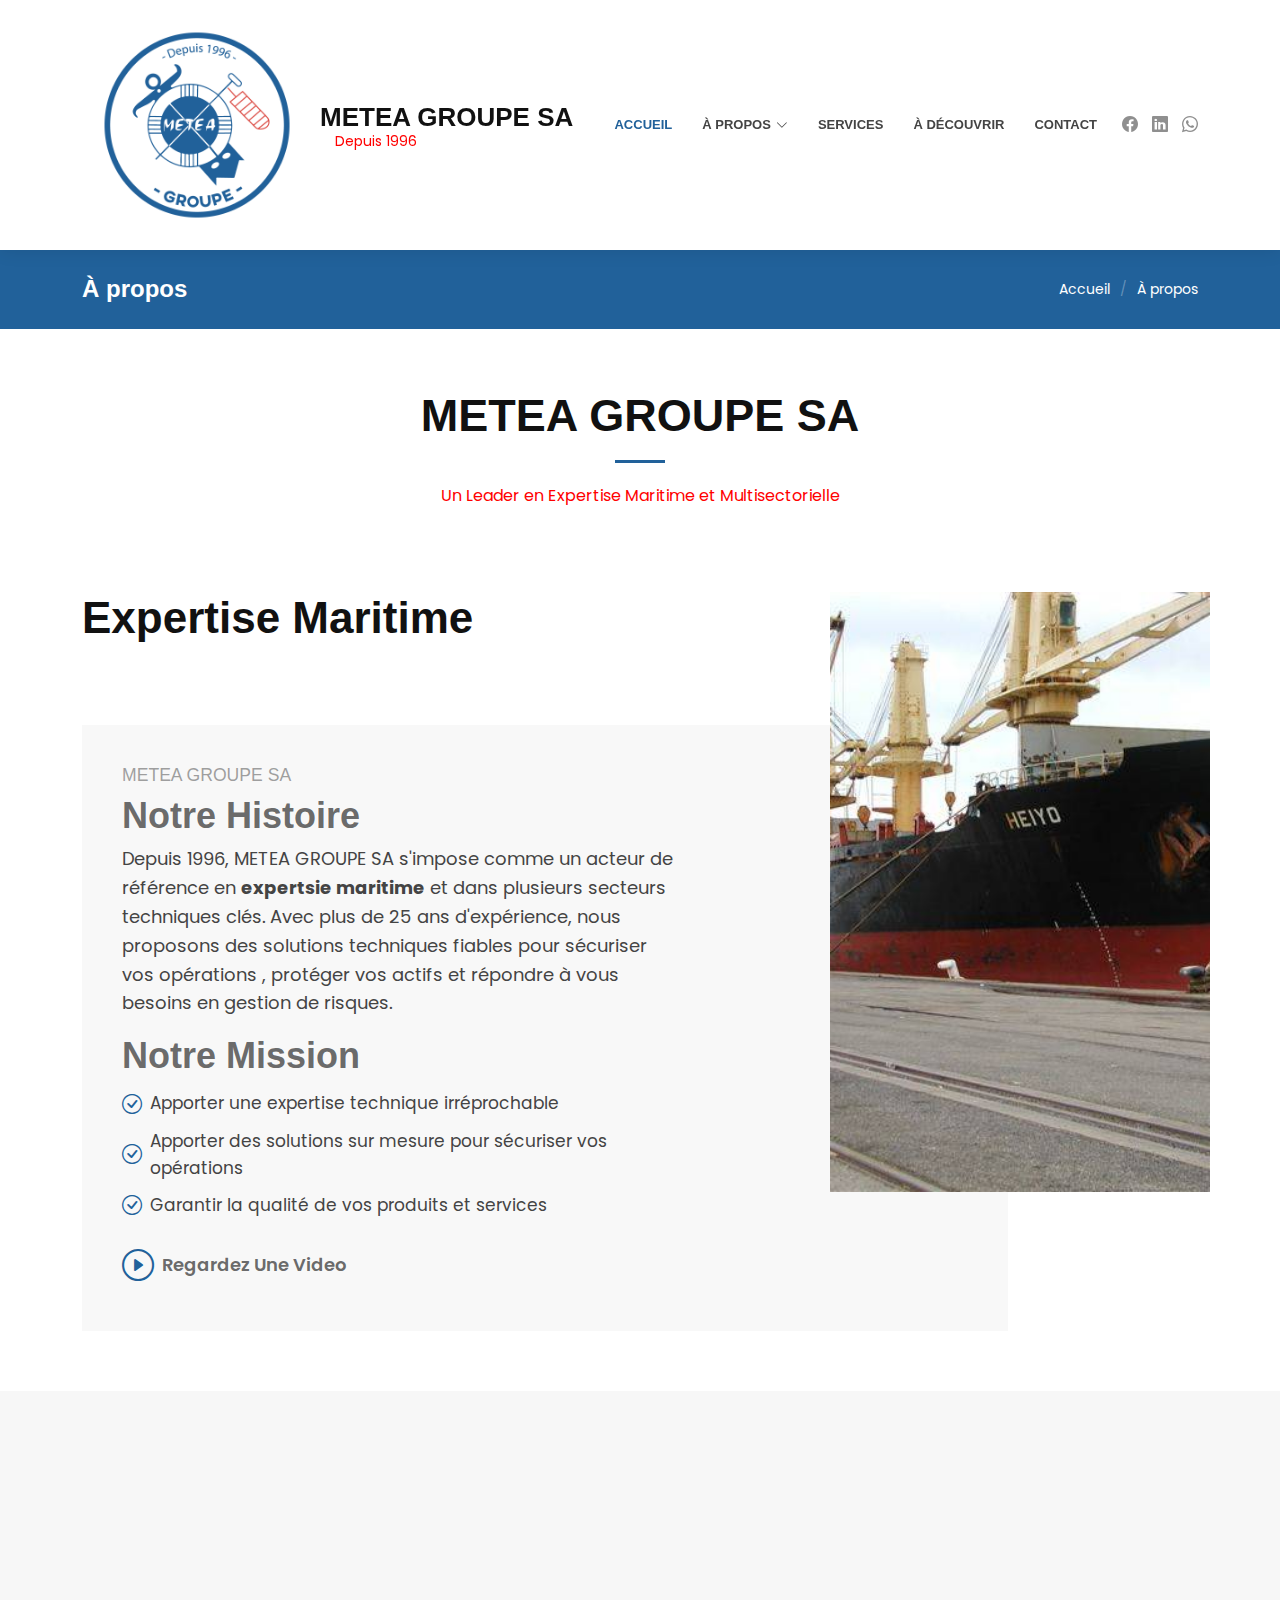
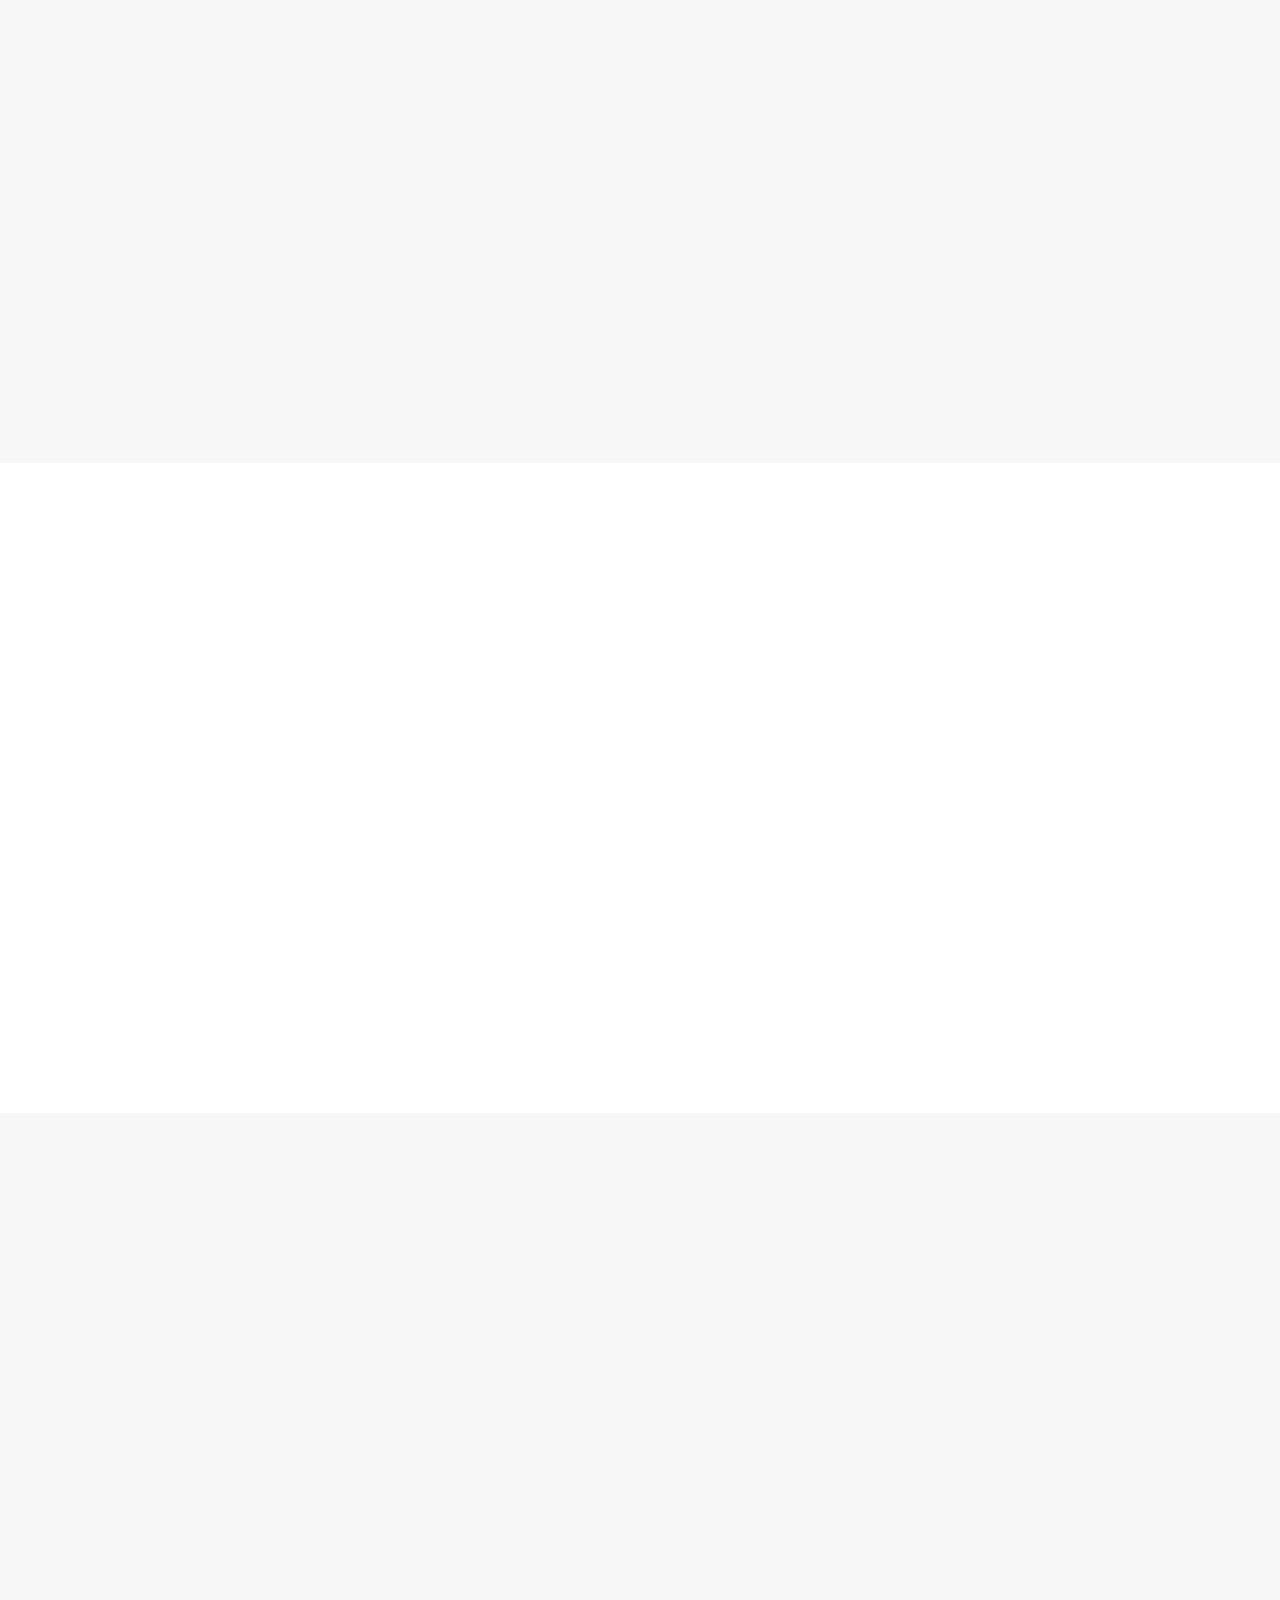
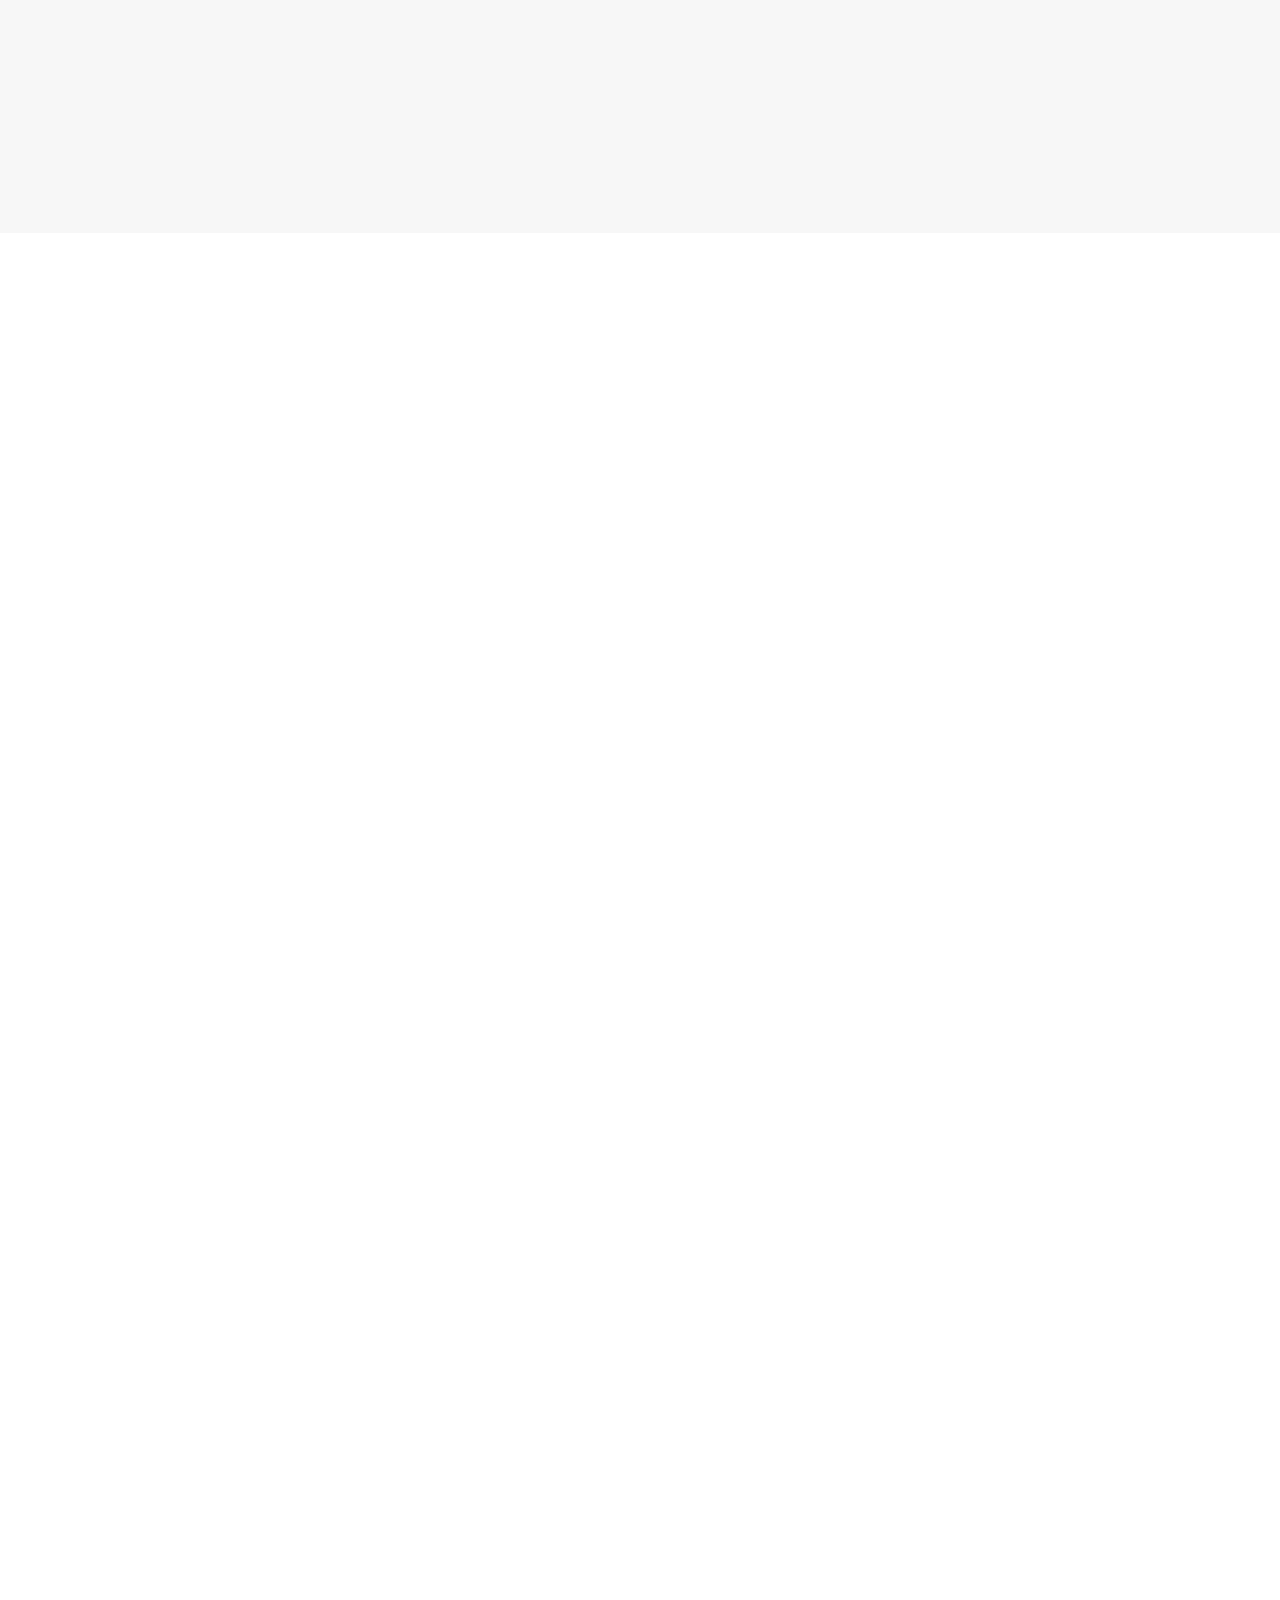
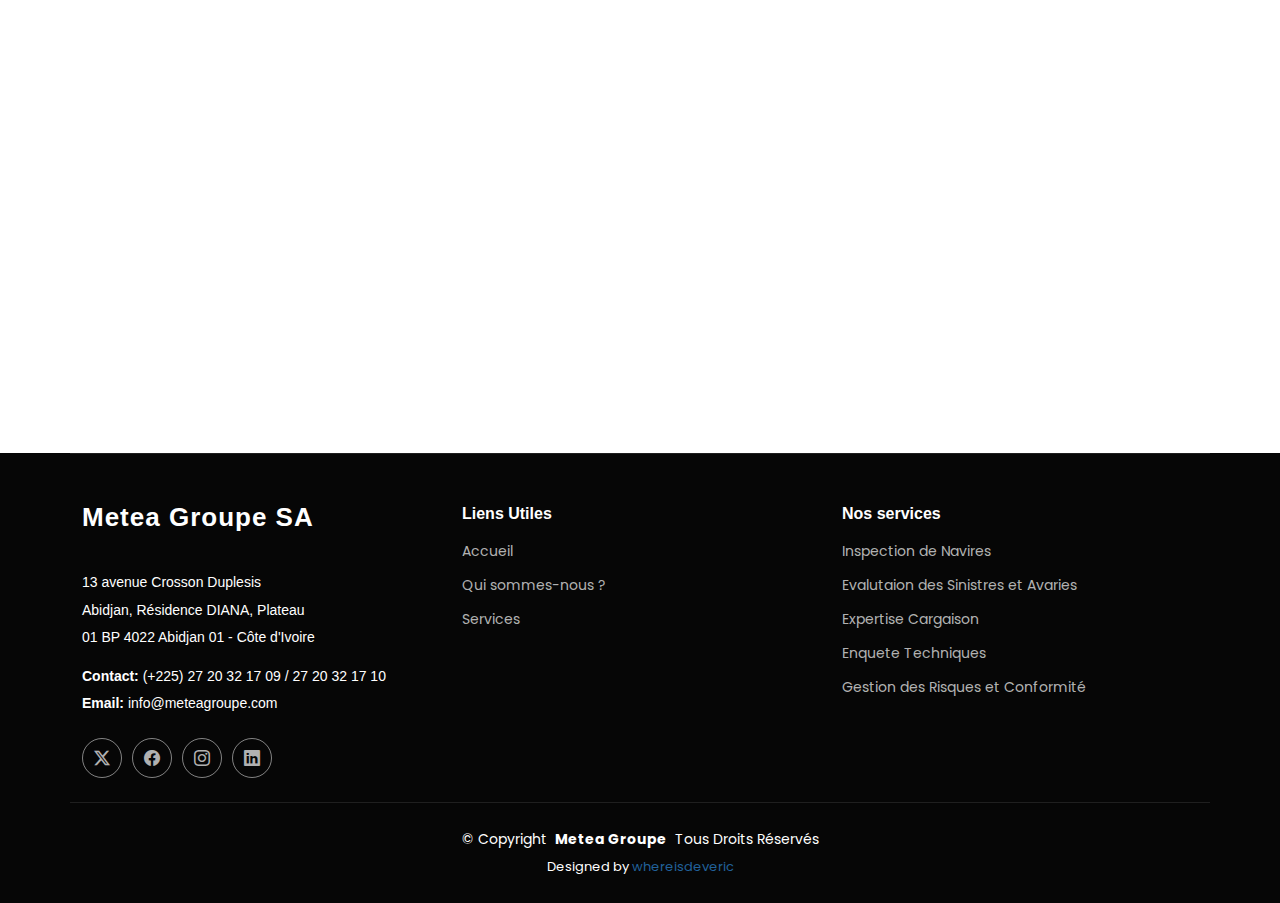
==== apropos.html @ 0f22d6e6 "Premier dépôt du projet" ====
<!DOCTYPE html>
<html lang="en">

<head>
  <meta charset="utf-8">
  <meta content="width=device-width, initial-scale=1.0" name="viewport">
  <title>Metea Groupe SA</title>
  <meta name="description" content="">
  <meta name="keywords" content="">

  <!-- Favicons -->
  <link href="assets/img/logometa.png" rel="icon">
  <link href="assets/img/apple-touch-icon.png" rel="apple-touch-icon">

  <!-- Fonts -->
  <link href="https://fonts.googleapis.com" rel="preconnect">
  <link href="https://fonts.gstatic.com" rel="preconnect" crossorigin>
  <link href="https://fonts.googleapis.com/css2?family=Poppins:wght@300;400;500;600;700&display=swap" rel="stylesheet">

  <!-- Vendor CSS Files -->
  <link href="assets/vendor/bootstrap/css/bootstrap.min.css" rel="stylesheet">
  <link href="assets/vendor/bootstrap-icons/bootstrap-icons.css" rel="stylesheet">
  <link href="assets/vendor/aos/aos.css" rel="stylesheet">
  <link href="assets/vendor/glightbox/css/glightbox.min.css" rel="stylesheet">
  <link href="assets/vendor/swiper/swiper-bundle.min.css" rel="stylesheet">

  <!-- Main CSS File -->
  <link href="assets/css/main.css" rel="stylesheet">

  <!-- =======================================================
  * Template Name: Company
  * Template URL: https://bootstrapmade.com/company-free-html-bootstrap-template/
  * Updated: Aug 07 2024 with Bootstrap v5.3.3
  * Author: BootstrapMade.com
  * License: https://bootstrapmade.com/license/
  ======================================================== -->
</head>

<body class="about-page">

  <header id="header" class="header d-flex align-items-center sticky-top">
    <div class="container position-relative d-flex align-items-center">

     <a href="index.html" class="logo d-flex align-items-center me-auto">
  <!-- Uncomment the line below if you also wish to use an image logo -->
  <img src="assets/img/logometa.png" alt=""> 

  <div class="hide-on-mobile">
    <h1 class="sitename">Metea Groupe SA</h1>
    <p style="color: red; font-size: 14px; margin: 0; margin-left: 15px;">Depuis 1996</p>
  </div>
  
 
</a>

     

      <nav id="navmenu" class="navmenu"     >
        <ul  >
          <li><a href="index.html" class="active" >Accueil</a></li>
          <li class="dropdown"><a href="about.html" ><span>À propos</span> <i class="bi bi-chevron-down toggle-dropdown"></i></a>
            <ul>
              <li><a href="team.html" >Équipe</a></li>
              <li><a href="testimonials.html" >Nos Engagements</a></li>
              <!-- <li class="dropdown"><a href="#"><span>Deep Dropdown</span> <i class="bi bi-chevron-down toggle-dropdown"></i></a>
                <ul>
                  <li><a href="#">Deep Dropdown 1</a></li>
                  <li><a href="#">Deep Dropdown 2</a></li>
                  <li><a href="#">Deep Dropdown 3</a></li>
                  <li><a href="#">Deep Dropdown 4</a></li>
                  <li><a href="#">Deep Dropdown 5</a></li>
                </ul>
              </li> -->
            </ul>
          </li>
          <li><a href="services.html" >Services</a></li>
          <!-- <li><a href="portfolio.html">Portfolio</a></li> -->
          <!-- <li><a href="pricing.html">Pricing</a></li> -->
          <li><a href="blog.html" >À Découvrir</a></li>
          <li><a href="contact.html" >Contact</a></li>
        </ul>
        <i class="mobile-nav-toggle d-xl-none bi bi-list"></i>
      </nav>

      <div class="header-social-links">
        <!-- <a href="#" class="twitter"><i class="bi bi-twitter-x"></i></a> -->
        <a href="#" class="facebook"><i class="bi bi-facebook"></i></a>
        <a href="#" class="linkedin"><i class="bi bi-linkedin"></i></a>
                 <a href="#" class="whatsapp"><i class="bi bi-whatsapp"></i></a> 

      </div>

    </div>
  </header>

  <main class="main">

    <!-- Page Title -->
    <div class="page-title accent-background">
      <div class="container d-lg-flex justify-content-between align-items-center">
        <h1 class="mb-2 mb-lg-0">À propos</h1>
        <nav class="breadcrumbs">
          <ol>
            <li><a href="index.html">Accueil</a></li>
            <li class="current">À propos</li>
          </ol>
        </nav>
      </div>
    </div><!-- End Page Title -->

     <!-- About Section -->
     <section id="about" class="about section" >

      <!-- Section Title -->
 <div class="container section-title" data-aos="fade-up" >
   <h2 class="text-center" style=" font-size: 45px;">METEA GROUPE SA</h2>
   <p style="color: red; ">
     Un Leader en Expertise Maritime et Multisectorielle
   </p>
 </div><!-- End Section Title -->


 <div class="container pt-4">

   <div class="row position-relative" style=" font-size: 18px;">
     <div class="col-lg-4 about-img" data-aos="zoom-out" data-aos-delay="200"><img src="assets/img/profil.jpg"></div>

     <div class="col-lg-10" data-aos="fade-up" data-aos-delay="100">
       <h2 class="inner-title">Expertise Maritime</h2>
    
       <div class="our-story">
         <h4>METEA GROUPE SA</h4>
         <h3>Notre Histoire</h3>
         <p>
           Depuis 1996, METEA GROUPE SA s'impose comme un acteur de référence  en <strong>expertsie maritime</strong> et dans plusieurs
           secteurs techniques clés. Avec plus de 25 ans d'expérience, nous proposons des solutions techniques fiables pour sécuriser vos opérations
         , protéger vos actifs et répondre à vous besoins en gestion de risques.
         </p>

         <h3>Notre Mission</h3>
         <ul style=" font-size: 17px;">
           <li><i class="bi bi-check-circle"></i> <span>Apporter une expertise technique irréprochable</span></li>
           <li><i class="bi bi-check-circle"></i> <span>Apporter des solutions sur mesure pour sécuriser vos opérations </span></li>
           <li><i class="bi bi-check-circle"></i> <span>Garantir la qualité de vos produits et services</span></li>
         </ul>
        
         <div class="watch-video d-flex align-items-center position-relative">
           <i class="bi bi-play-circle"></i>
           <a href="https://www.youtube.com/watch?v=AWh-Y-PFtzI" class="glightbox stretched-link">Regardez Une Video</a>
         </div>
       </div>
     </div>

   </div>

 </div>



 

</section><!-- /About Section -->

    <!-- Team Section -->
    <section id="team" class="team section light-background"  >

      <!-- Section Title -->
      <div class="container section-title" data-aos="fade-up">
        <h2>Notre Équipe</h2>
        <p style="font-size: 17px;">Parti d'une vision en 1996, partagée par trois collaborateurs, <strong>METEA GROUPE</strong>  rassemble aujourd'hui 80 collaborateurs permanents, formés et engagés pour offrir le meilleur service.</p>
      </div><!-- End Section Title -->

      <div class="container">

        <div class="row gy-4">

          <div class="col-lg-3 col-md-6 d-flex align-items-stretch" data-aos="fade-up" data-aos-delay="100">
            <div class="team-member">
              <div class="member-img">
                <img src="assets/img/team/team-1.jpg" class="img-fluid" alt="">
                <div class="social">
                  <a href=""><i class="bi bi-twitter-x"></i></a>
                  <a href=""><i class="bi bi-facebook"></i></a>
                  <a href=""><i class="bi bi-instagram"></i></a>
                  <a href=""><i class="bi bi-linkedin"></i></a>
                </div>
              </div>
              <div class="member-info">
                <h4>Walter White</h4>
                <span>Chief Executive Officer</span>
              </div>
            </div>
          </div><!-- End Team Member -->

          <div class="col-lg-3 col-md-6 d-flex align-items-stretch" data-aos="fade-up" data-aos-delay="200">
            <div class="team-member">
              <div class="member-img">
                <img src="assets/img/team/team-2.jpg" class="img-fluid" alt="">
                <div class="social">
                  <a href=""><i class="bi bi-twitter-x"></i></a>
                  <a href=""><i class="bi bi-facebook"></i></a>
                  <a href=""><i class="bi bi-instagram"></i></a>
                  <a href=""><i class="bi bi-linkedin"></i></a>
                </div>
              </div>
              <div class="member-info">
                <h4>Sarah Jhonson</h4>
                <span>Product Manager</span>
              </div>
            </div>
          </div><!-- End Team Member -->

          <div class="col-lg-3 col-md-6 d-flex align-items-stretch" data-aos="fade-up" data-aos-delay="300">
            <div class="team-member">
              <div class="member-img">
                <img src="assets/img/team/team-3.jpg" class="img-fluid" alt="">
                <div class="social">
                  <a href=""><i class="bi bi-twitter-x"></i></a>
                  <a href=""><i class="bi bi-facebook"></i></a>
                  <a href=""><i class="bi bi-instagram"></i></a>
                  <a href=""><i class="bi bi-linkedin"></i></a>
                </div>
              </div>
              <div class="member-info">
                <h4>William Anderson</h4>
                <span>CTO</span>
              </div>
            </div>
          </div><!-- End Team Member -->

          <div class="col-lg-3 col-md-6 d-flex align-items-stretch" data-aos="fade-up" data-aos-delay="400">
            <div class="team-member">
              <div class="member-img">
                <img src="assets/img/team/team-4.jpg" class="img-fluid" alt="">
                <div class="social">
                  <a href=""><i class="bi bi-twitter-x"></i></a>
                  <a href=""><i class="bi bi-facebook"></i></a>
                  <a href=""><i class="bi bi-instagram"></i></a>
                  <a href=""><i class="bi bi-linkedin"></i></a>
                </div>
              </div>
              <div class="member-info">
                <h4>Amanda Jepson</h4>
                <span>Accountant</span>
              </div>
            </div>
          </div><!-- End Team Member -->

        </div>

      </div>

    </section><!-- /Team Section -->


  







           <!-- About Section -->
    <section id="about" class="about section" >




 <div class="container pt-4">

   <div class="row position-relative" style=" font-size: 18px;">
     <div class="col-lg-4 about-img" data-aos="zoom-out" data-aos-delay="200"><img src="assets/img/carte.JPG"></div>

     <div class="col-lg-10" data-aos="fade-up" data-aos-delay="100">
       <h2 class="inner-title" style="font-size: 35px;">NOTRE PORTÉE D'INTERVENTION</h2>
    
       <div class="our-story">
         <h4>METEA GROUPE SA</h4>
         <p>
          Présence sur l'ensemble des ports en Côte d'Ivoire et en Afrique de l'Ouest, avec des capacités d'intervention à l'international.

         </p>

         <h4>METEA GROUPE SA : Expertise Maritime et plus encore</h4>
         <p>
          Avec <strong>METEA GROUPE SA</strong>, vous avez l'assurance d'un partenaire de confiance pour toutes vos expertises maritimes et industrielles. 
          Nous allions savoir-faire, rigueur et innovation pour protéger vos actifs et garantir la réussite de vos opérations.
         </p>
        
        
       </div>
     </div>

   </div>

 </div>



 

</section><!-- /About Section -->

     

             <!-- Services Section -->
     <section id="about" class="services section light-background">

      <div class="container">

        <div class="row gy-4">

            <!-- Section Title -->
      <div class="container section-title" data-aos="fade-up">
        <h2 class="text-center" >Nos Engagements</h2>
     
      </div><!-- End Section Title -->


          <div class="col-lg-3 col-md-6" data-aos="fade-up" data-aos-delay="100">
            <div class="service-item item-cyan position-relative">
              <div class="icon">
                <svg width="100" height="100" viewBox="0 0 600 600" xmlns="http://www.w3.org/2000/svg">
                  <path stroke="none" stroke-width="0" fill="#f5f5f5" d="M300,521.0016835830174C376.1290562159157,517.8887921683347,466.0731472004068,529.7835943286574,510.70327084640275,468.03025145048787C554.3714126377745,407.6079735673963,508.03601936045806,328.9844924480964,491.2728898941984,256.3432110539036C474.5976632858925,184.082847569629,479.9380746630129,96.60480741107993,416.23090153303,58.64404602377083C348.86323505073057,18.502131276798302,261.93793281208167,40.57373210992963,193.5410806939664,78.93577620505333C130.42746243093433,114.334589627462,98.30271207620316,179.96522072025542,76.75703585869454,249.04625023123273C51.97151888228291,328.5150500222984,13.704378332031375,421.85034740162234,66.52175969318436,486.19268352777647C119.04800174914682,550.1803526380478,217.28368757567262,524.383925680826,300,521.0016835830174"></path>
                </svg>
                <i class="bi bi-award"></i>
                </div>
              <a href="" class="stretched-link" >
                <h3 style=" font-size: 20px;">Qualité et Précision</h3>
              </a>
              <p style=" font-size: 16px;">
                Nous nous engageons à fournir des services d'expertises et de controle de la plus haute qualité, en respectant les normes internationales.
              </p>
            </div>
          </div><!-- End Service Item -->

          <div class="col-lg-3 col-md-6" data-aos="fade-up" data-aos-delay="200">
            <div class="service-item item-orange position-relative">
              <div class="icon">
                <svg width="100" height="100" viewBox="0 0 600 600" xmlns="http://www.w3.org/2000/svg">
                  <path stroke="none" stroke-width="0" fill="#f5f5f5" d="M300,582.0697525312426C382.5290701553225,586.8405444964366,449.9789794690241,525.3245884688669,502.5850820975895,461.55621195738473C556.606425686781,396.0723002908107,615.8543463187945,314.28637112970534,586.6730223649479,234.56875336149918C558.9533121215079,158.8439757836574,454.9685369536778,164.00468322053177,381.49747125262974,130.76875717737553C312.15926192815925,99.40240125094834,248.97055460311594,18.661163978235184,179.8680185752513,50.54337015887873C110.5421016452524,82.52863877960104,119.82277516462835,180.83849132639028,109.12597500060166,256.43424936330496C100.08760227029461,320.3096726198365,92.17705696193138,384.0621239912766,124.79988738764834,439.7174275375508C164.83382741302287,508.01625554203684,220.96474134820875,577.5009287672846,300,582.0697525312426"></path>
                </svg>
                <i class="bi bi-clock"></i>
              </div>
              <a href="" class="stretched-link" >
                <h3 style=" font-size: 20px;">Réactivité et Disponibilité</h3>
              </a>
              <p style=" font-size: 16px;">
                Nous sommes toujours disponible pour répondre aux besoins de nos partenaires, avec des équipes pretes à intervenir en urgence si nécessaire
              </p>
            </div>
          </div><!-- End Service Item -->

          <div class="col-lg-3 col-md-6" data-aos="fade-up" data-aos-delay="300">
            <div class="service-item item-teal position-relative">
              <div class="icon">
                <svg width="100" height="100" viewBox="0 0 600 600" xmlns="http://www.w3.org/2000/svg">
                  <path stroke="none" stroke-width="0" fill="#f5f5f5" d="M300,541.5067337569781C382.14930387511276,545.0595476570109,479.8736841581634,548.3450877840088,526.4010558755058,480.5488172755941C571.5218469581645,414.80211281144784,517.5187510058486,332.0715597781072,496.52539010469104,255.14436215662573C477.37192572678356,184.95920475031193,473.57363656557914,105.61284051026155,413.0603344069578,65.22779650032875C343.27470386102294,18.654635553484475,251.2091493199835,5.337323636656869,175.0934190732945,40.62881213300186C97.87086631185822,76.43348514350839,51.98124368387456,156.15599469081315,36.44837278890362,239.84606092416172C21.716077023791087,319.22268207091537,43.775223500013084,401.1760424656574,96.891909868211,461.97329694683043C147.22146801428983,519.5804099606455,223.5754009179313,538.201503339737,300,541.5067337569781"></path>
                </svg>
                <i class="bi bi-shield-lock"></i>
              </div>
              <a href="" class="stretched-link">
                <h3 style=" font-size: 20px;">Confidentialité et Éthique</h3>
              </a>
              <p style=" font-size: 16px;">
                Nous appliquons les standards les plus élevés en matière  de confidentialité et d'hétique  pour assurer la sécurité des informations de nos clients.
              </p>
            </div>
          </div><!-- End Service Item -->

          <div class="col-lg-3 col-md-6" data-aos="fade-up" data-aos-delay="400">
            <div class="service-item item-red position-relative">
              <div class="icon">
                <svg width="100" height="100" viewBox="0 0 600 600" xmlns="http://www.w3.org/2000/svg">
                  <path stroke="none" stroke-width="0" fill="#f5f5f5" d="M300,503.46388370962813C374.79870501325706,506.71871716319447,464.8034551963731,527.1746412648533,510.4981551193396,467.86667711651364C555.9287308511215,408.9015244558933,512.6030010748507,327.5744911775523,490.211057578863,256.5855673507754C471.097692560561,195.9906835881958,447.69079081568157,138.11976852964426,395.19560036434837,102.3242989838813C329.3053358748298,57.3949838291264,248.02791733380457,8.279543830951368,175.87071277845988,42.242879143198664C103.41431057327972,76.34704239035025,93.79494320519305,170.9812938413882,81.28167332365135,250.07896920659033C70.17666984294237,320.27484674793965,64.84698225790005,396.69656628748305,111.28512138212992,450.4950937839243C156.20124167950087,502.5303643271138,231.32542653798444,500.4755392045468,300,503.46388370962813"></path>
                </svg>
                <i class="bi bi-lightbulb"></i>
              </div>
              <a href="" class="stretched-link">
                <h3 style=" font-size: 20px;">Innovation Continue</h3>
              </a>
              <p style=" font-size: 16px;">
                Nous investissons constamment dans les nouvelles technologies et les meilleures pratiques pour rester à la  pointe de l'innovation dans chacun de nos domaines.
              </p>
            </div>
          </div><!-- End Service Item -->

        

         
        </div>

      </div>

    </section><!-- /Services Section -->

              <!-- About Section -->
      <section id="about" class="about section">

       

        <div class="container">

          <div class="row position-relative">
            <div class="col-lg-6 about-img" data-aos="zoom-out" data-aos-delay="200"><img src="assets/img/par.jpg">
            
            
            </div>

            <div class="col-lg-8" data-aos="fade-up" data-aos-delay="100" >
              <h2 class="inner-title" style="font-size: 30px;">PARTENARIATS INTERNATIONAUX</h2>
            <br>
            <br>
              <div class="our-story">
                <h4>METEA GROUPE</h4>
                <p>
                  En collaboration avec <strong>AMS (Africa Marine Survey) </strong> et <strong>E-survey</strong>, Nous garantissons la qualité et la précision de nos services grâce à des technologies avancées.
                </p>

               

              </div>
            </div>

          </div>

        </div>





      </section><!-- /About Section -->

     <!-- Clients Section -->
     <section id="clients" class="clients section">

      <!-- Section Title -->
      <div class="container section-title" data-aos="fade-up">
        <h2 >PARTENAIRES</h2>
        <p style=" font-size: 18px;">Découvrez nos partenaires de confiance, engagés à nos côtés pour offrir des solutions d'excellence.</p>
      </div><!-- End Section Title -->

      <div class="container" data-aos="fade-up" data-aos-delay="100">

        <div class="row g-0 clients-wrap">

          <div class="col-xl-3 col-md-4 client-logo">
            <img src="assets/img/clients/Fichier 1.jpg" class="img-fluid" alt="">
          </div><!-- End Client Item -->

          <div class="col-xl-3 col-md-4 client-logo">
            <img src="assets/img/clients/Fichier 10.jpg" class="img-fluid" alt="">
          </div><!-- End Client Item -->

          <div class="col-xl-3 col-md-4 client-logo">
            <img src="assets/img/clients/Fichier 11.jpg" class="img-fluid" alt="">
          </div><!-- End Client Item -->

          <div class="col-xl-3 col-md-4 client-logo">
            <img src="assets/img/clients/Fichier 12.jpg" class="img-fluid" alt="">
          </div><!-- End Client Item -->

          <div class="col-xl-3 col-md-4 client-logo">
            <img src="assets/img/clients/Fichier 13.jpg" class="img-fluid" alt="">
          </div><!-- End Client Item -->

          <div class="col-xl-3 col-md-4 client-logo">
            <img src="assets/img/clients/Fichier 14.jpg" class="img-fluid" alt="">
          </div><!-- End Client Item -->

          <div class="col-xl-3 col-md-4 client-logo">
            <img src="assets/img/clients/Fichier 15.jpg" class="img-fluid" alt="">
          </div><!-- End Client Item -->


          <div class="col-xl-3 col-md-4 client-logo">
            <img src="assets/img/clients/Fichier 16.jpg" class="img-fluid" alt="">
          </div><!-- End Client Item -->

          <div class="col-xl-3 col-md-4 client-logo">
            <img src="assets/img/clients/Fichier 17.jpg" class="img-fluid" alt="">
          </div><!-- End Client Item -->

          <div class="col-xl-3 col-md-4 client-logo">
            <img src="assets/img/clients/Fichier 18.jpg" class="img-fluid" alt="">
          </div><!-- End Client Item -->

          <div class="col-xl-3 col-md-4 client-logo">
            <img src="assets/img/clients/Fichier 20.jpg" class="img-fluid" alt="">
          </div><!-- End Client Item -->

          <div class="col-xl-3 col-md-4 client-logo">
            <img src="assets/img/clients/Fichier 21.jpg" class="img-fluid" alt="">
          </div><!-- End Client Item -->

          <div class="col-xl-3 col-md-4 client-logo">
            <img src="assets/img/clients/Fichier 22.jpg" class="img-fluid" alt="">
          </div><!-- End Client Item -->

          <div class="col-xl-3 col-md-4 client-logo">
            <img src="assets/img/clients/Fichier 6.jpg" class="img-fluid" alt="">
          </div><!-- End Client Item -->

          <div class="col-xl-3 col-md-4 client-logo">
            <img src="assets/img/clients/Fichier 7.jpg" class="img-fluid" alt="">
          </div><!-- End Client Item -->


          <div class="col-xl-3 col-md-4 client-logo">
            <img src="assets/img/clients/Fichier 9.jpg" class="img-fluid" alt="">
          </div><!-- End Client Item -->



          <div class="col-xl-3 col-md-4 client-logo">
            <img src="assets/img/clients/sucaf_cte_divoire_logo.jpeg" class="img-fluid" alt="">
          </div><!-- End Client Item -->

          <div class="col-xl-3 col-md-4 client-logo">
            <img src="assets/img/clients/logo-ccis.png" class="img-fluid" alt="">
          </div><!-- End Client Item -->

          

        </div>

      </div>

    </section><!-- /Clients Section -->


  </main>

  <footer id="footer" class="footer dark-background "     >

    <div class="container footer-top">
      <div class="row gy-4">
        <div class="col-lg-4 col-md-6 footer-about">
          <a href="index.html" class="logo d-flex align-items-center">
            <span class="sitename">Metea Groupe SA</span>
          </a>
          <div class="footer-contact pt-3">
            <p>13 avenue Crosson Duplesis</p>
            <p>Abidjan, Résidence DIANA, Plateau</p>
            <p>01 BP 4022 Abidjan 01 -  Côte d'Ivoire </p>
            <p class="mt-3"><strong>Contact:</strong> <span>(+225) 27 20 32 17 09 / 27 20 32 17 10</span></p>
            <p><strong>Email:</strong> <span>info@meteagroupe.com</span></p>
          </div>
          <div class="social-links d-flex mt-4">
            <a href=""><i class="bi bi-twitter-x"></i></a>
            <a href=""><i class="bi bi-facebook"></i></a>
            <a href=""><i class="bi bi-instagram"></i></a>
            <a href=""><i class="bi bi-linkedin"></i></a>
          </div>
        </div>

        <div class="col-lg-4 col-md-6 footer-links">
          <h4>Liens Utiles</h4>
          <ul>
            <li><a href="#">Accueil</a></li>
            <li><a href="about.html">Qui sommes-nous ?</a></li>
            <li><a href="services.html">Services</a></li>
            <!-- <li><a href="#">Conditions Générales d'Utilisation</a></li>
            <li><a href="#">Politique de confidentialité</a></li> -->
          </ul>
        </div>

        <div class="col-lg-4 col-md-6 footer-links">
          <h4>Nos services</h4>
          <ul>
            <li><a href="services.html">Inspection de Navires</a></li>
            <li><a href="services.html">Evalutaion des Sinistres et Avaries</a></li>
            <li><a href="services.html">Expertise Cargaison</a></li>
            <li><a href="services.html">Enquete Techniques</a></li>
            <li><a href="services.html">Gestion des Risques et Conformité</a></li>
          </ul>
        </div>

       

      </div>
    </div>

    <div class="container copyright text-center mt-4">
      <p>© <span>Copyright</span> <strong class="px-1 sitename">Metea Groupe</strong> <span>Tous Droits Réservés</span></p>
      <div class="credits">
        <!-- All the links in the footer should remain intact. -->
        <!-- You can delete the links only if you've purchased the pro version. -->
        <!-- Licensing information: https://bootstrapmade.com/license/ -->
        <!-- Purchase the pro version with working PHP/AJAX contact form: [buy-url] -->
        Designed by <a href="">whereisdeveric</a>
      </div>
    </div>

  </footer>

  <!-- Scroll Top -->
  <a href="#" id="scroll-top" class="scroll-top d-flex align-items-center justify-content-center"><i class="bi bi-arrow-up-short"></i></a>

  <!-- Preloader -->
  <div id="preloader"></div>

  <!-- Vendor JS Files -->
  <script src="assets/vendor/bootstrap/js/bootstrap.bundle.min.js"></script>
  <script src="assets/vendor/php-email-form/validate.js"></script>
  <script src="assets/vendor/aos/aos.js"></script>
  <script src="assets/vendor/glightbox/js/glightbox.min.js"></script>
  <script src="assets/vendor/imagesloaded/imagesloaded.pkgd.min.js"></script>
  <script src="assets/vendor/isotope-layout/isotope.pkgd.min.js"></script>
  <script src="assets/vendor/waypoints/noframework.waypoints.js"></script>
  <script src="assets/vendor/swiper/swiper-bundle.min.js"></script>

  <!-- Main JS File -->
  <script src="assets/js/main.js"></script>

</body>

</html>
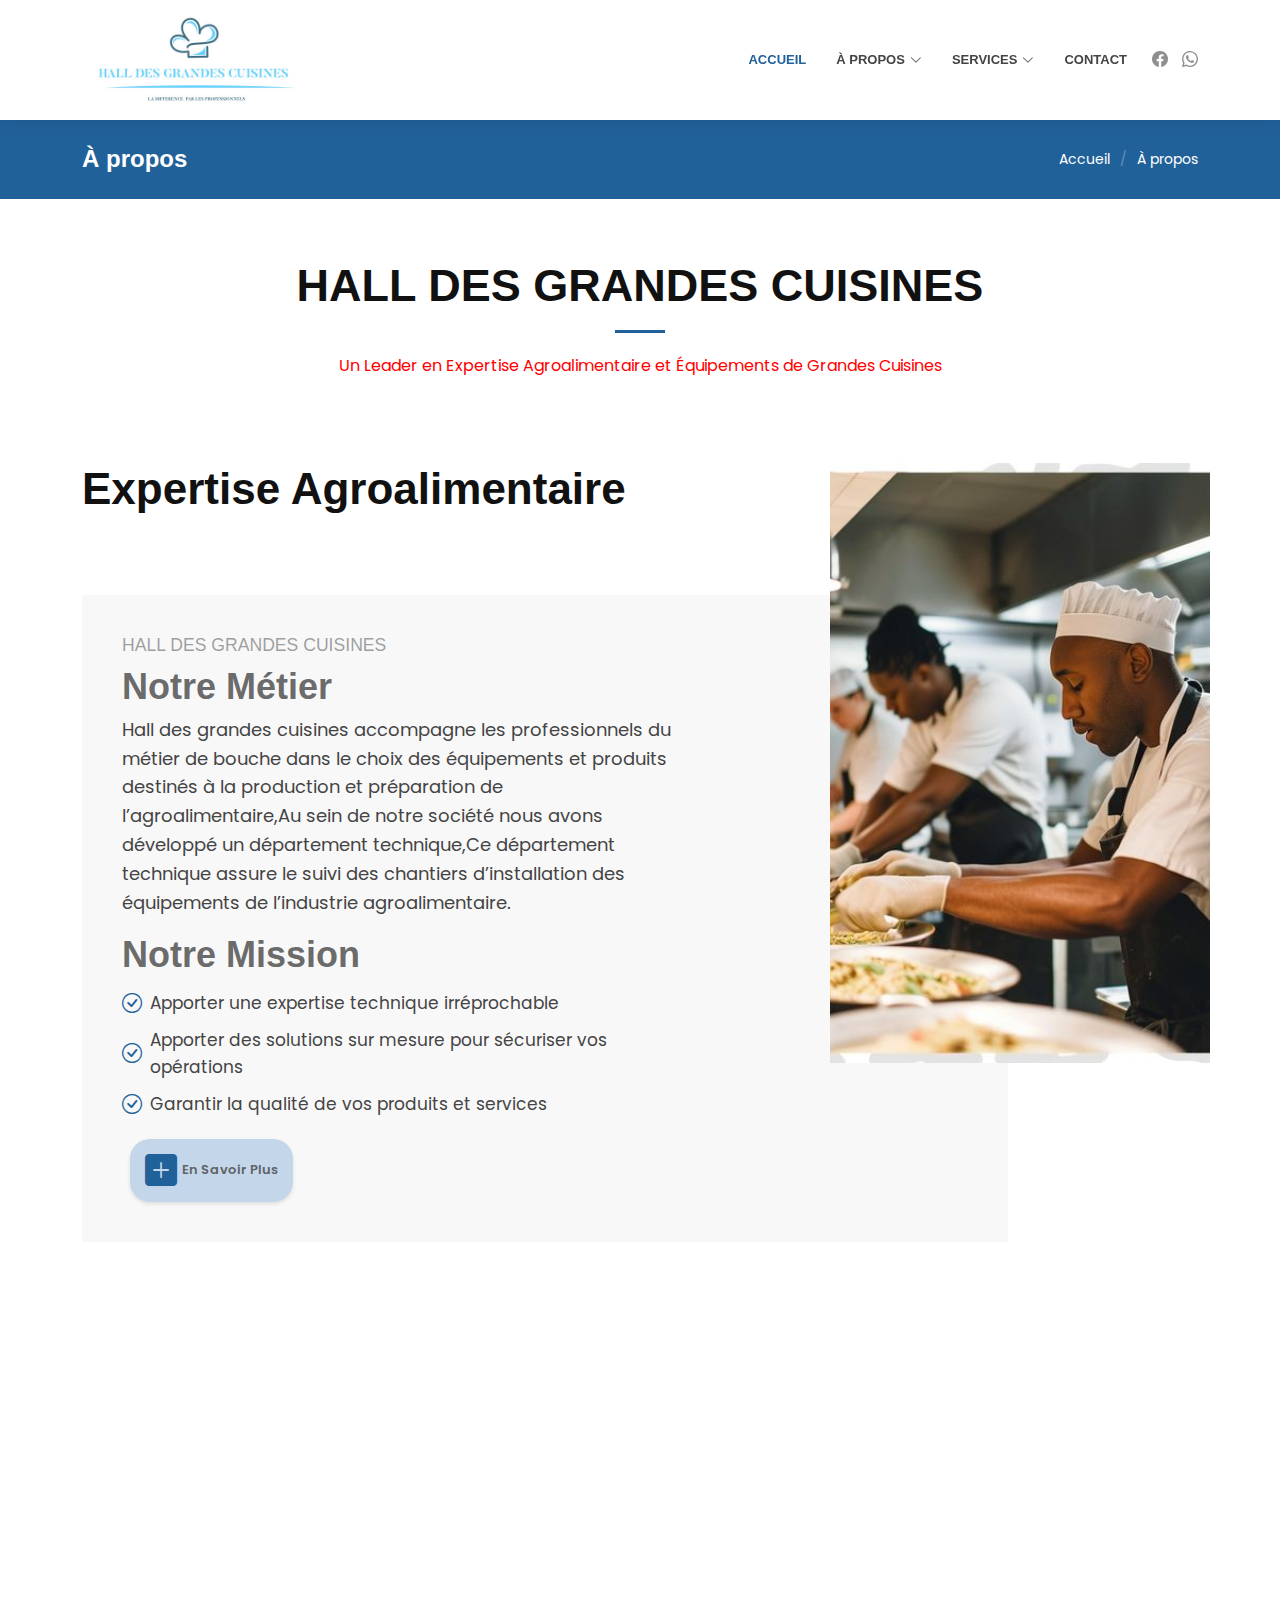
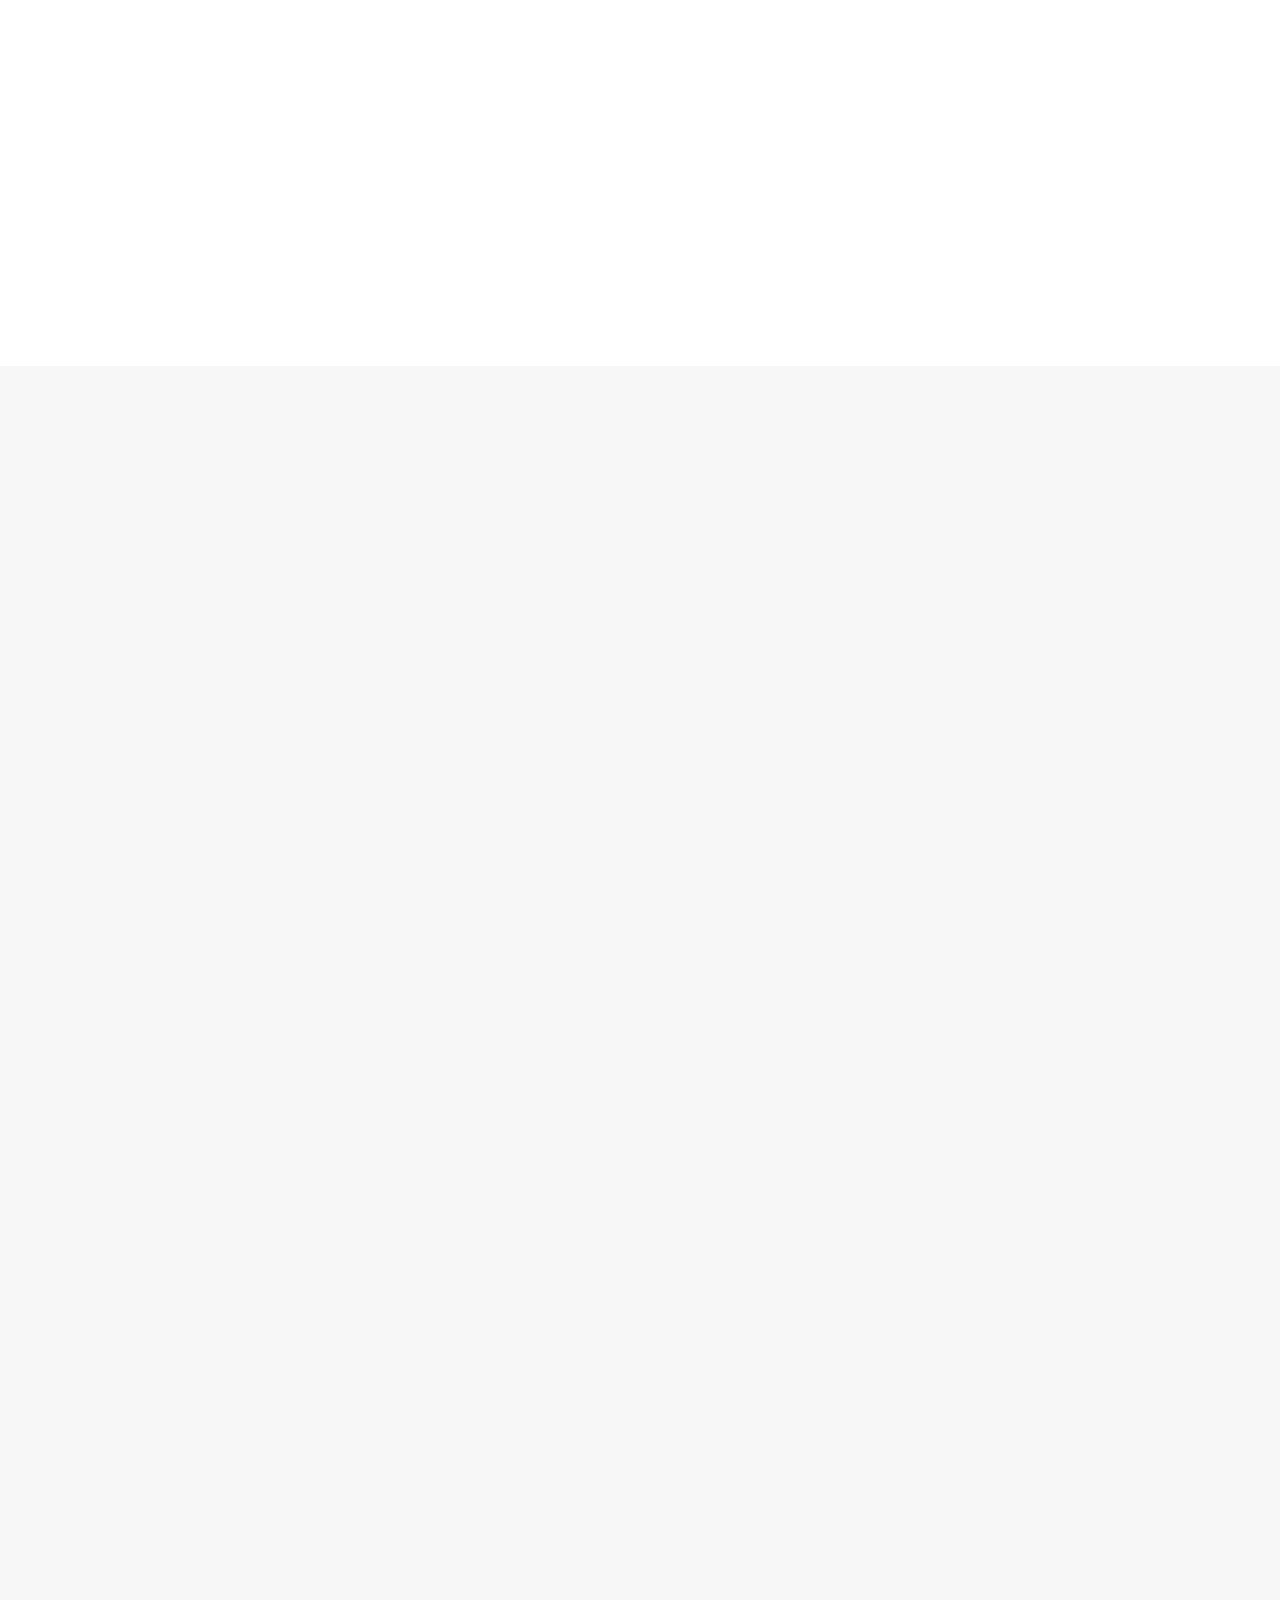
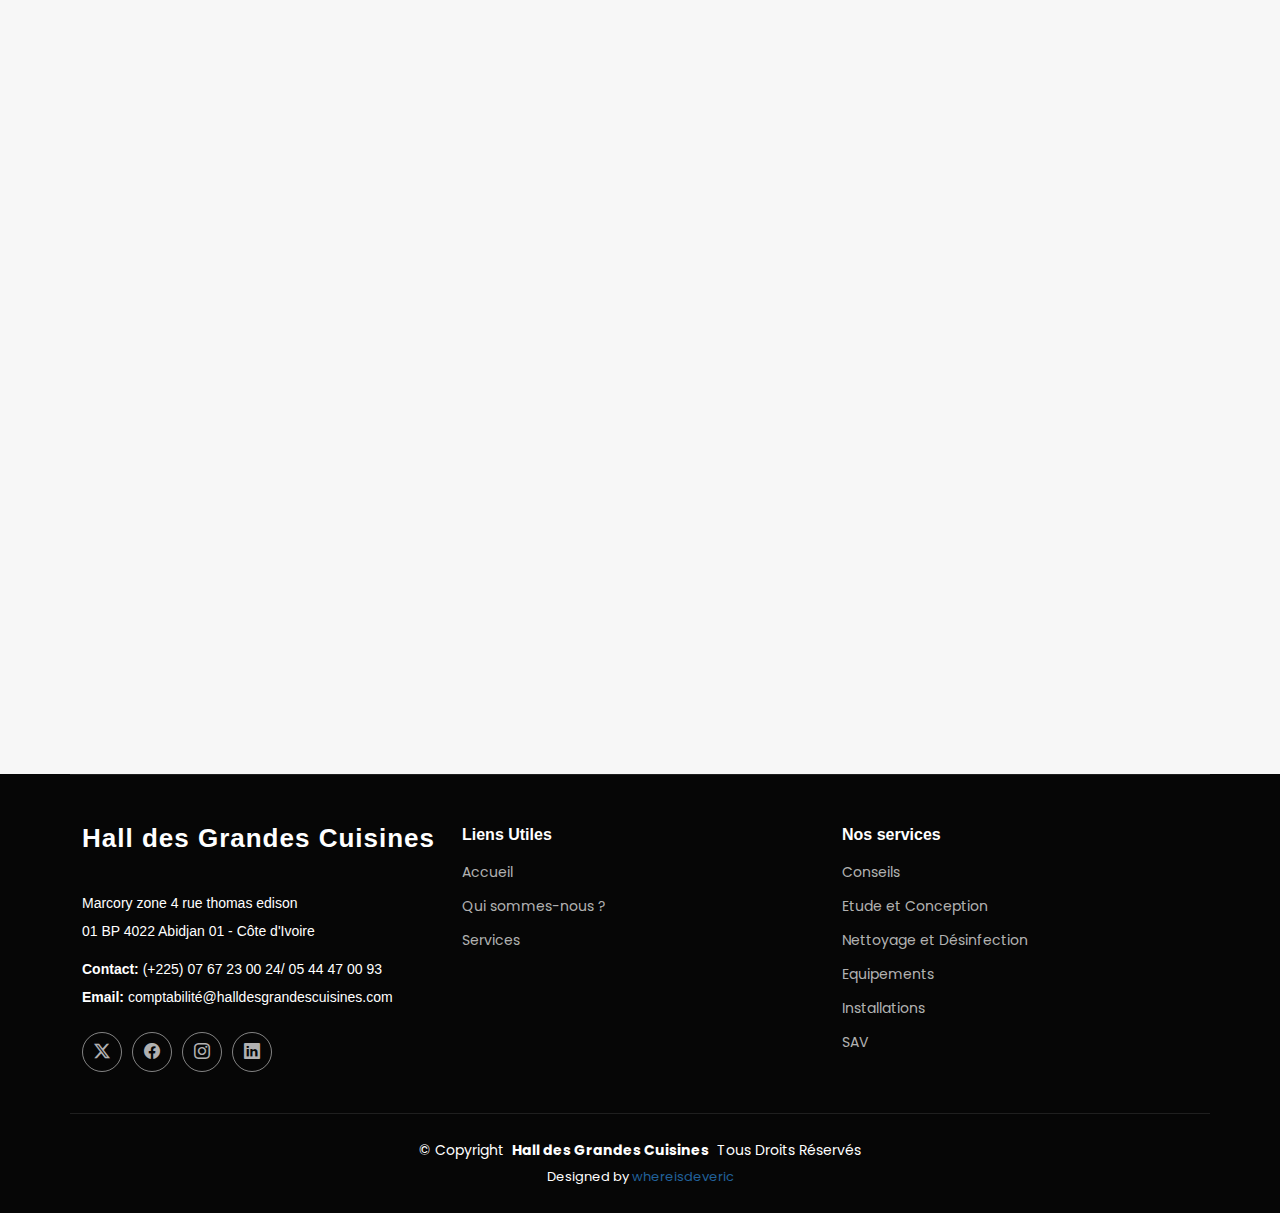
==== commit 6d10f1e1: "Mise à jour de mon site avec les dernières modifications" ====
--- a/apropos.html
+++ b/apropos.html
@@ -4,12 +4,12 @@
 <head>
   <meta charset="utf-8">
   <meta content="width=device-width, initial-scale=1.0" name="viewport">
-  <title>Metea Groupe SA</title>
+  <title>Hall des grandes cuisines</title>
   <meta name="description" content="">
   <meta name="keywords" content="">
 
   <!-- Favicons -->
-  <link href="assets/img/logometa.png" rel="icon">
+  <link href="assets/img/icon.png" rel="icon">
   <link href="assets/img/apple-touch-icon.png" rel="apple-touch-icon">
 
   <!-- Fonts -->
@@ -43,11 +43,9 @@
 
      <a href="index.html" class="logo d-flex align-items-center me-auto">
   <!-- Uncomment the line below if you also wish to use an image logo -->
-  <img src="assets/img/logometa.png" alt=""> 
+  <img src="assets/img/logo-web.jpg" alt=""> 
 
   <div class="hide-on-mobile">
-    <h1 class="sitename">Metea Groupe SA</h1>
-    <p style="color: red; font-size: 14px; margin: 0; margin-left: 15px;">Depuis 1996</p>
   </div>
   
  
@@ -55,13 +53,13 @@
 
      
 
-      <nav id="navmenu" class="navmenu"     >
+        <nav id="navmenu" class="navmenu"     >
         <ul  >
           <li><a href="index.html" class="active" >Accueil</a></li>
-          <li class="dropdown"><a href="about.html" ><span>À propos</span> <i class="bi bi-chevron-down toggle-dropdown"></i></a>
+          <li class="dropdown"><a href="apropos.html" ><span>À propos</span> <i class="bi bi-chevron-down toggle-dropdown"></i></a>
             <ul>
-              <li><a href="team.html" >Équipe</a></li>
-              <li><a href="testimonials.html" >Nos Engagements</a></li>
+              <li><a href="equipes.html" >Équipe</a></li>
+              <li><a href="engagements.html" >Nos Engagements</a></li>
               <!-- <li class="dropdown"><a href="#"><span>Deep Dropdown</span> <i class="bi bi-chevron-down toggle-dropdown"></i></a>
                 <ul>
                   <li><a href="#">Deep Dropdown 1</a></li>
@@ -73,10 +71,17 @@
               </li> -->
             </ul>
           </li>
-          <li><a href="services.html" >Services</a></li>
+
+          <li class="dropdown"><a href="services.html" ><span>Services</span> <i class="bi bi-chevron-down toggle-dropdown"></i></a>
+            <ul>
+              <li><a href="pro_a_pro.html" >Pro à Pro</a></li>
+              <li><a href="vente.html" >Vente et Installation d'Équipements</a></li>
+              <li><a href="conseil.html" >Conseil, Conception de Cuisines</a></li>
+             
+            </ul>
+          </li>
           <!-- <li><a href="portfolio.html">Portfolio</a></li> -->
           <!-- <li><a href="pricing.html">Pricing</a></li> -->
-          <li><a href="blog.html" >À Découvrir</a></li>
           <li><a href="contact.html" >Contact</a></li>
         </ul>
         <i class="mobile-nav-toggle d-xl-none bi bi-list"></i>
@@ -85,7 +90,6 @@
       <div class="header-social-links">
         <!-- <a href="#" class="twitter"><i class="bi bi-twitter-x"></i></a> -->
         <a href="#" class="facebook"><i class="bi bi-facebook"></i></a>
-        <a href="#" class="linkedin"><i class="bi bi-linkedin"></i></a>
                  <a href="#" class="whatsapp"><i class="bi bi-whatsapp"></i></a> 
 
       </div>
@@ -108,33 +112,37 @@
       </div>
     </div><!-- End Page Title -->
 
-     <!-- About Section -->
-     <section id="about" class="about section" >
+
+    <!-- About Section -->
+    <section id="about" class="about section" >
 
       <!-- Section Title -->
  <div class="container section-title" data-aos="fade-up" >
-   <h2 class="text-center" style=" font-size: 45px;">METEA GROUPE SA</h2>
-   <p style="color: red; ">
-     Un Leader en Expertise Maritime et Multisectorielle
-   </p>
+   <h2 class="text-center" style=" font-size: 45px;">HALL DES GRANDES CUISINES</h2>
+   <p style="color: red;">
+     Un Leader en Expertise Agroalimentaire et Équipements de Grandes Cuisines
+ </p>
+ 
  </div><!-- End Section Title -->
 
 
  <div class="container pt-4">
 
    <div class="row position-relative" style=" font-size: 18px;">
-     <div class="col-lg-4 about-img" data-aos="zoom-out" data-aos-delay="200"><img src="assets/img/profil.jpg"></div>
+     <div class="col-lg-4 about-img" data-aos="zoom-out" data-aos-delay="200"><img src="assets/img/img/3.jpg"></div>
 
      <div class="col-lg-10" data-aos="fade-up" data-aos-delay="100">
-       <h2 class="inner-title">Expertise Maritime</h2>
+       <h2 class="inner-title">Expertise Agroalimentaire</h2>
     
        <div class="our-story">
-         <h4>METEA GROUPE SA</h4>
-         <h3>Notre Histoire</h3>
+         <h4>HALL DES GRANDES CUISINES</h4>
+         <h3>Notre Métier</h3>
          <p>
-           Depuis 1996, METEA GROUPE SA s'impose comme un acteur de référence  en <strong>expertsie maritime</strong> et dans plusieurs
-           secteurs techniques clés. Avec plus de 25 ans d'expérience, nous proposons des solutions techniques fiables pour sécuriser vos opérations
-         , protéger vos actifs et répondre à vous besoins en gestion de risques.
+           Hall des grandes cuisines accompagne les professionnels du métier de bouche dans le choix
+           des équipements et produits destinés à la production et préparation de l’agroalimentaire,Au
+           sein de notre société nous avons développé un département technique,Ce département
+           technique assure le suivi des chantiers d’installation des équipements de l’industrie
+           agroalimentaire.
          </p>
 
          <h3>Notre Mission</h3>
@@ -145,9 +153,12 @@
          </ul>
         
          <div class="watch-video d-flex align-items-center position-relative">
-           <i class="bi bi-play-circle"></i>
-           <a href="https://www.youtube.com/watch?v=AWh-Y-PFtzI" class="glightbox stretched-link">Regardez Une Video</a>
+           <a href="apropos.html" class="custom-btn">
+             <i class="bi bi-plus-square-fill"></i>
+             <span>En Savoir Plus</span>
+           </a>
          </div>
+         
        </div>
      </div>
 
@@ -155,6 +166,50 @@
 
  </div>
 
+
+
+
+           <!-- About Section -->
+           <section id="about" class="about section" >
+
+
+
+
+            <div class="container pt-4">
+           
+              <div class="row position-relative" style=" font-size: 18px;">
+                <div class="col-lg-4 about-img" data-aos="zoom-out" data-aos-delay="200"><img src="assets/img/img/nm.jpg"></div>
+           
+                <div class="col-lg-10" data-aos="fade-up" data-aos-delay="100">
+                  <h2 class="inner-title" style="font-size: 35px;">NOTRE MAITRISE</h2>
+               
+                  <div class="our-story">
+                    <h4>HALL DES GRANDES CUISINES</h4>
+                    <p>
+                      Hall des grandes cuisines propose une large gamme d'appareils professionnels à la pointe
+                      de la technologie et des dernières innovations avec des systèmes de distribution de repas en
+                      liaisons chaude ou froide et bien d'autres types de matériel pour les professionnels de la
+                      cuisine d'entreprise et de collectivité, la restauration scolaire, les hôtels et
+                      restaurants. Recherche, conception et élaboration des solutions correspondant aux besoins
+                      spécifiques de nos clients, partout en Afrique , dans les domaines de la préparation
+                      de repas, de leur distribution jusqu'au lavage.
+                    </p>
+           
+                   
+                   
+                   
+                  </div>
+                </div>
+           
+              </div>
+           
+            </div>
+           
+           
+           
+            
+           
+               </section><!-- /About Section -->
 
 
  
@@ -167,7 +222,7 @@
       <!-- Section Title -->
       <div class="container section-title" data-aos="fade-up">
         <h2>Notre Équipe</h2>
-        <p style="font-size: 17px;">Parti d'une vision en 1996, partagée par trois collaborateurs, <strong>METEA GROUPE</strong>  rassemble aujourd'hui 80 collaborateurs permanents, formés et engagés pour offrir le meilleur service.</p>
+        <p style="font-size: 17px;">Parti d'une vision en 1996, <strong>HALL DE GRANDES CUISINES</strong>  rassemble aujourd'hui 20 collaborateurs permanents, formés et engagés pour offrir le meilleur service.</p>
       </div><!-- End Section Title -->
 
       <div class="container">
@@ -175,82 +230,76 @@
         <div class="row gy-4">
 
           <div class="col-lg-3 col-md-6 d-flex align-items-stretch" data-aos="fade-up" data-aos-delay="100">
-            <div class="team-member">
+            <div class="team-member text-center"  style="width: 100%;">
+                <div class="member-img">
+                    <i class="bi bi-person-circle" style="font-size: 5rem; color: #6c757d;"></i>
+                    <div class="social mt-3">
+                        <a href=""><i class="bi bi-twitter"></i></a>
+                        <a href=""><i class="bi bi-facebook"></i></a>
+                        <a href=""><i class="bi bi-instagram"></i></a>
+                        <a href=""><i class="bi bi-linkedin"></i></a>
+                    </div>
+                </div>
+                <div class="member-info mt-3">
+                    <!-- <h4>Walter White</h4>
+                    <span>Chief Executive Officer</span> -->
+                </div>
+            </div>
+        </div><!-- End Team Member -->
+
+        <div class="col-lg-3 col-md-6 d-flex align-items-stretch" data-aos="fade-up" data-aos-delay="100">
+          <div class="team-member text-center"  style="width: 100%;">
               <div class="member-img">
-                <img src="assets/img/team/team-1.jpg" class="img-fluid" alt="">
-                <div class="social">
-                  <a href=""><i class="bi bi-twitter-x"></i></a>
+                  <i class="bi bi-person-circle" style="font-size: 5rem; color: #6c757d;"></i>
+                  <div class="social mt-3">
+                      <a href=""><i class="bi bi-twitter"></i></a>
+                      <a href=""><i class="bi bi-facebook"></i></a>
+                      <a href=""><i class="bi bi-instagram"></i></a>
+                      <a href=""><i class="bi bi-linkedin"></i></a>
+                  </div>
+              </div>
+              <div class="member-info mt-3">
+                  <!-- <h4>Walter White</h4>
+                  <span>Chief Executive Officer</span> -->
+              </div>
+          </div>
+      </div><!-- End Team Member -->
+
+      <div class="col-lg-3 col-md-6 d-flex align-items-stretch" data-aos="fade-up" data-aos-delay="100">
+        <div class="team-member text-center"  style="width: 100%;">
+            <div class="member-img">
+                <i class="bi bi-person-circle" style="font-size: 5rem; color: #6c757d;"></i>
+                <div class="social mt-3">
+                    <a href=""><i class="bi bi-twitter"></i></a>
+                    <a href=""><i class="bi bi-facebook"></i></a>
+                    <a href=""><i class="bi bi-instagram"></i></a>
+                    <a href=""><i class="bi bi-linkedin"></i></a>
+                </div>
+            </div>
+            <div class="member-info mt-3">
+                <!-- <h4>Walter White</h4>
+                <span>Chief Executive Officer</span> -->
+            </div>
+        </div>
+    </div><!-- End Team Member -->
+
+    <div class="col-lg-3 col-md-6 d-flex align-items-stretch" data-aos="fade-up" data-aos-delay="100">
+      <div class="team-member text-center"  style="width: 100%;">
+          <div class="member-img">
+              <i class="bi bi-person-circle" style="font-size: 5rem; color: #6c757d;"></i>
+              <div class="social mt-3">
+                  <a href=""><i class="bi bi-twitter"></i></a>
                   <a href=""><i class="bi bi-facebook"></i></a>
                   <a href=""><i class="bi bi-instagram"></i></a>
                   <a href=""><i class="bi bi-linkedin"></i></a>
-                </div>
-              </div>
-              <div class="member-info">
-                <h4>Walter White</h4>
-                <span>Chief Executive Officer</span>
-              </div>
-            </div>
-          </div><!-- End Team Member -->
-
-          <div class="col-lg-3 col-md-6 d-flex align-items-stretch" data-aos="fade-up" data-aos-delay="200">
-            <div class="team-member">
-              <div class="member-img">
-                <img src="assets/img/team/team-2.jpg" class="img-fluid" alt="">
-                <div class="social">
-                  <a href=""><i class="bi bi-twitter-x"></i></a>
-                  <a href=""><i class="bi bi-facebook"></i></a>
-                  <a href=""><i class="bi bi-instagram"></i></a>
-                  <a href=""><i class="bi bi-linkedin"></i></a>
-                </div>
-              </div>
-              <div class="member-info">
-                <h4>Sarah Jhonson</h4>
-                <span>Product Manager</span>
-              </div>
-            </div>
-          </div><!-- End Team Member -->
-
-          <div class="col-lg-3 col-md-6 d-flex align-items-stretch" data-aos="fade-up" data-aos-delay="300">
-            <div class="team-member">
-              <div class="member-img">
-                <img src="assets/img/team/team-3.jpg" class="img-fluid" alt="">
-                <div class="social">
-                  <a href=""><i class="bi bi-twitter-x"></i></a>
-                  <a href=""><i class="bi bi-facebook"></i></a>
-                  <a href=""><i class="bi bi-instagram"></i></a>
-                  <a href=""><i class="bi bi-linkedin"></i></a>
-                </div>
-              </div>
-              <div class="member-info">
-                <h4>William Anderson</h4>
-                <span>CTO</span>
-              </div>
-            </div>
-          </div><!-- End Team Member -->
-
-          <div class="col-lg-3 col-md-6 d-flex align-items-stretch" data-aos="fade-up" data-aos-delay="400">
-            <div class="team-member">
-              <div class="member-img">
-                <img src="assets/img/team/team-4.jpg" class="img-fluid" alt="">
-                <div class="social">
-                  <a href=""><i class="bi bi-twitter-x"></i></a>
-                  <a href=""><i class="bi bi-facebook"></i></a>
-                  <a href=""><i class="bi bi-instagram"></i></a>
-                  <a href=""><i class="bi bi-linkedin"></i></a>
-                </div>
-              </div>
-              <div class="member-info">
-                <h4>Amanda Jepson</h4>
-                <span>Accountant</span>
-              </div>
-            </div>
-          </div><!-- End Team Member -->
-
-        </div>
-
-      </div>
-
-    </section><!-- /Team Section -->
+              </div>
+          </div>
+          <div class="member-info mt-3">
+              <!-- <h4>Walter White</h4>
+              <span>Chief Executive Officer</span> -->
+          </div>
+      </div>
+  </div><!-- End Team Member -->
 
 
   
@@ -260,47 +309,6 @@
 
 
 
-
-           <!-- About Section -->
-    <section id="about" class="about section" >
-
-
-
-
- <div class="container pt-4">
-
-   <div class="row position-relative" style=" font-size: 18px;">
-     <div class="col-lg-4 about-img" data-aos="zoom-out" data-aos-delay="200"><img src="assets/img/carte.JPG"></div>
-
-     <div class="col-lg-10" data-aos="fade-up" data-aos-delay="100">
-       <h2 class="inner-title" style="font-size: 35px;">NOTRE PORTÉE D'INTERVENTION</h2>
-    
-       <div class="our-story">
-         <h4>METEA GROUPE SA</h4>
-         <p>
-          Présence sur l'ensemble des ports en Côte d'Ivoire et en Afrique de l'Ouest, avec des capacités d'intervention à l'international.
-
-         </p>
-
-         <h4>METEA GROUPE SA : Expertise Maritime et plus encore</h4>
-         <p>
-          Avec <strong>METEA GROUPE SA</strong>, vous avez l'assurance d'un partenaire de confiance pour toutes vos expertises maritimes et industrielles. 
-          Nous allions savoir-faire, rigueur et innovation pour protéger vos actifs et garantir la réussite de vos opérations.
-         </p>
-        
-        
-       </div>
-     </div>
-
-   </div>
-
- </div>
-
-
-
- 
-
-</section><!-- /About Section -->
 
      
 
@@ -330,7 +338,7 @@
                 <h3 style=" font-size: 20px;">Qualité et Précision</h3>
               </a>
               <p style=" font-size: 16px;">
-                Nous nous engageons à fournir des services d'expertises et de controle de la plus haute qualité, en respectant les normes internationales.
+                Nous nous engageons à fournir des services et de controle de la plus haute qualité, en respectant les normes internationales.
               </p>
             </div>
           </div><!-- End Service Item -->
@@ -395,43 +403,7 @@
 
     </section><!-- /Services Section -->
 
-              <!-- About Section -->
-      <section id="about" class="about section">
-
-       
-
-        <div class="container">
-
-          <div class="row position-relative">
-            <div class="col-lg-6 about-img" data-aos="zoom-out" data-aos-delay="200"><img src="assets/img/par.jpg">
-            
-            
-            </div>
-
-            <div class="col-lg-8" data-aos="fade-up" data-aos-delay="100" >
-              <h2 class="inner-title" style="font-size: 30px;">PARTENARIATS INTERNATIONAUX</h2>
-            <br>
-            <br>
-              <div class="our-story">
-                <h4>METEA GROUPE</h4>
-                <p>
-                  En collaboration avec <strong>AMS (Africa Marine Survey) </strong> et <strong>E-survey</strong>, Nous garantissons la qualité et la précision de nos services grâce à des technologies avancées.
-                </p>
-
-               
-
-              </div>
-            </div>
-
-          </div>
-
-        </div>
-
-
-
-
-
-      </section><!-- /About Section -->
+      
 
      <!-- Clients Section -->
      <section id="clients" class="clients section">
@@ -447,81 +419,35 @@
         <div class="row g-0 clients-wrap">
 
           <div class="col-xl-3 col-md-4 client-logo">
-            <img src="assets/img/clients/Fichier 1.jpg" class="img-fluid" alt="">
-          </div><!-- End Client Item -->
-
-          <div class="col-xl-3 col-md-4 client-logo">
-            <img src="assets/img/clients/Fichier 10.jpg" class="img-fluid" alt="">
-          </div><!-- End Client Item -->
-
-          <div class="col-xl-3 col-md-4 client-logo">
-            <img src="assets/img/clients/Fichier 11.jpg" class="img-fluid" alt="">
-          </div><!-- End Client Item -->
-
-          <div class="col-xl-3 col-md-4 client-logo">
-            <img src="assets/img/clients/Fichier 12.jpg" class="img-fluid" alt="">
-          </div><!-- End Client Item -->
-
-          <div class="col-xl-3 col-md-4 client-logo">
-            <img src="assets/img/clients/Fichier 13.jpg" class="img-fluid" alt="">
-          </div><!-- End Client Item -->
-
-          <div class="col-xl-3 col-md-4 client-logo">
-            <img src="assets/img/clients/Fichier 14.jpg" class="img-fluid" alt="">
-          </div><!-- End Client Item -->
-
-          <div class="col-xl-3 col-md-4 client-logo">
-            <img src="assets/img/clients/Fichier 15.jpg" class="img-fluid" alt="">
-          </div><!-- End Client Item -->
-
-
-          <div class="col-xl-3 col-md-4 client-logo">
-            <img src="assets/img/clients/Fichier 16.jpg" class="img-fluid" alt="">
-          </div><!-- End Client Item -->
-
-          <div class="col-xl-3 col-md-4 client-logo">
-            <img src="assets/img/clients/Fichier 17.jpg" class="img-fluid" alt="">
-          </div><!-- End Client Item -->
-
-          <div class="col-xl-3 col-md-4 client-logo">
-            <img src="assets/img/clients/Fichier 18.jpg" class="img-fluid" alt="">
-          </div><!-- End Client Item -->
-
-          <div class="col-xl-3 col-md-4 client-logo">
-            <img src="assets/img/clients/Fichier 20.jpg" class="img-fluid" alt="">
-          </div><!-- End Client Item -->
-
-          <div class="col-xl-3 col-md-4 client-logo">
-            <img src="assets/img/clients/Fichier 21.jpg" class="img-fluid" alt="">
-          </div><!-- End Client Item -->
-
-          <div class="col-xl-3 col-md-4 client-logo">
-            <img src="assets/img/clients/Fichier 22.jpg" class="img-fluid" alt="">
-          </div><!-- End Client Item -->
-
-          <div class="col-xl-3 col-md-4 client-logo">
-            <img src="assets/img/clients/Fichier 6.jpg" class="img-fluid" alt="">
-          </div><!-- End Client Item -->
-
-          <div class="col-xl-3 col-md-4 client-logo">
-            <img src="assets/img/clients/Fichier 7.jpg" class="img-fluid" alt="">
-          </div><!-- End Client Item -->
-
-
-          <div class="col-xl-3 col-md-4 client-logo">
-            <img src="assets/img/clients/Fichier 9.jpg" class="img-fluid" alt="">
-          </div><!-- End Client Item -->
-
-
-
-          <div class="col-xl-3 col-md-4 client-logo">
-            <img src="assets/img/clients/sucaf_cte_divoire_logo.jpeg" class="img-fluid" alt="">
-          </div><!-- End Client Item -->
-
-          <div class="col-xl-3 col-md-4 client-logo">
-            <img src="assets/img/clients/logo-ccis.png" class="img-fluid" alt="">
-          </div><!-- End Client Item -->
-
+            <img src="assets/img/img/partenaires/Arda_Member_Logos_Gestoci (1).png" class="img-fluid" alt="">
+          </div><!-- End Client Item -->
+
+          <div class="col-xl-3 col-md-4 client-logo">
+            <img src="assets/img/img/partenaires/images (6).png" class="img-fluid" alt="">
+          </div><!-- End Client Item -->
+
+          <div class="col-xl-3 col-md-4 client-logo">
+            <img src="assets/img/img/partenaires/logo centralis lsm.jpg" class="img-fluid" alt="">
+          </div><!-- End Client Item -->
+
+          <div class="col-xl-3 col-md-4 client-logo">
+            <img src="assets/img/img/partenaires/logo cove beach.jpg" class="img-fluid" alt="">
+          </div><!-- End Client Item -->
+
+          <div class="col-xl-3 col-md-4 client-logo">
+            <img src="assets/img/img/partenaires/LOGO ORANGE.png" class="img-fluid" alt="">
+          </div><!-- End Client Item -->
+
+          <div class="col-xl-3 col-md-4 client-logo">
+            <img src="assets/img/img/partenaires/logo-cfao-retail-1-scaled.jpg" class="img-fluid" alt="">
+          </div><!-- End Client Item -->
+
+          <div class="col-xl-3 col-md-4 client-logo">
+            <img src="assets/img/img/partenaires/Prosuma_logo_HD.png" class="img-fluid" alt="">
+          </div><!-- End Client Item -->
+
+
+        
           
 
         </div>
@@ -539,14 +465,13 @@
       <div class="row gy-4">
         <div class="col-lg-4 col-md-6 footer-about">
           <a href="index.html" class="logo d-flex align-items-center">
-            <span class="sitename">Metea Groupe SA</span>
+            <span class="sitename">Hall des Grandes Cuisines</span>
           </a>
           <div class="footer-contact pt-3">
-            <p>13 avenue Crosson Duplesis</p>
-            <p>Abidjan, Résidence DIANA, Plateau</p>
+            <p>Marcory zone 4 rue thomas edison</p>
             <p>01 BP 4022 Abidjan 01 -  Côte d'Ivoire </p>
-            <p class="mt-3"><strong>Contact:</strong> <span>(+225) 27 20 32 17 09 / 27 20 32 17 10</span></p>
-            <p><strong>Email:</strong> <span>info@meteagroupe.com</span></p>
+            <p class="mt-3"><strong>Contact:</strong> <span>(+225) 07 67 23 00 24/ 05 44 47 00 93</span></p>
+            <p><strong>Email:</strong> <span>comptabilité@halldesgrandescuisines.com</span></p>
           </div>
           <div class="social-links d-flex mt-4">
             <a href=""><i class="bi bi-twitter-x"></i></a>
@@ -560,7 +485,7 @@
           <h4>Liens Utiles</h4>
           <ul>
             <li><a href="#">Accueil</a></li>
-            <li><a href="about.html">Qui sommes-nous ?</a></li>
+            <li><a href="apropos.html">Qui sommes-nous ?</a></li>
             <li><a href="services.html">Services</a></li>
             <!-- <li><a href="#">Conditions Générales d'Utilisation</a></li>
             <li><a href="#">Politique de confidentialité</a></li> -->
@@ -570,11 +495,12 @@
         <div class="col-lg-4 col-md-6 footer-links">
           <h4>Nos services</h4>
           <ul>
-            <li><a href="services.html">Inspection de Navires</a></li>
-            <li><a href="services.html">Evalutaion des Sinistres et Avaries</a></li>
-            <li><a href="services.html">Expertise Cargaison</a></li>
-            <li><a href="services.html">Enquete Techniques</a></li>
-            <li><a href="services.html">Gestion des Risques et Conformité</a></li>
+            <li><a href="services.html">Conseils</a></li>
+            <li><a href="services.html">Etude et Conception</a></li>
+            <li><a href="services.html">Nettoyage et Désinfection</a></li>
+            <li><a href="services.html">Equipements</a></li>
+            <li><a href="services.html">Installations</a></li>
+            <li><a href="services.html">SAV</a></li>
           </ul>
         </div>
 
@@ -584,7 +510,7 @@
     </div>
 
     <div class="container copyright text-center mt-4">
-      <p>© <span>Copyright</span> <strong class="px-1 sitename">Metea Groupe</strong> <span>Tous Droits Réservés</span></p>
+      <p>© <span>Copyright</span> <strong class="px-1 sitename">Hall des Grandes Cuisines</strong> <span>Tous Droits Réservés</span></p>
       <div class="credits">
         <!-- All the links in the footer should remain intact. -->
         <!-- You can delete the links only if you've purchased the pro version. -->
@@ -595,7 +521,6 @@
     </div>
 
   </footer>
-
   <!-- Scroll Top -->
   <a href="#" id="scroll-top" class="scroll-top d-flex align-items-center justify-content-center"><i class="bi bi-arrow-up-short"></i></a>
 
